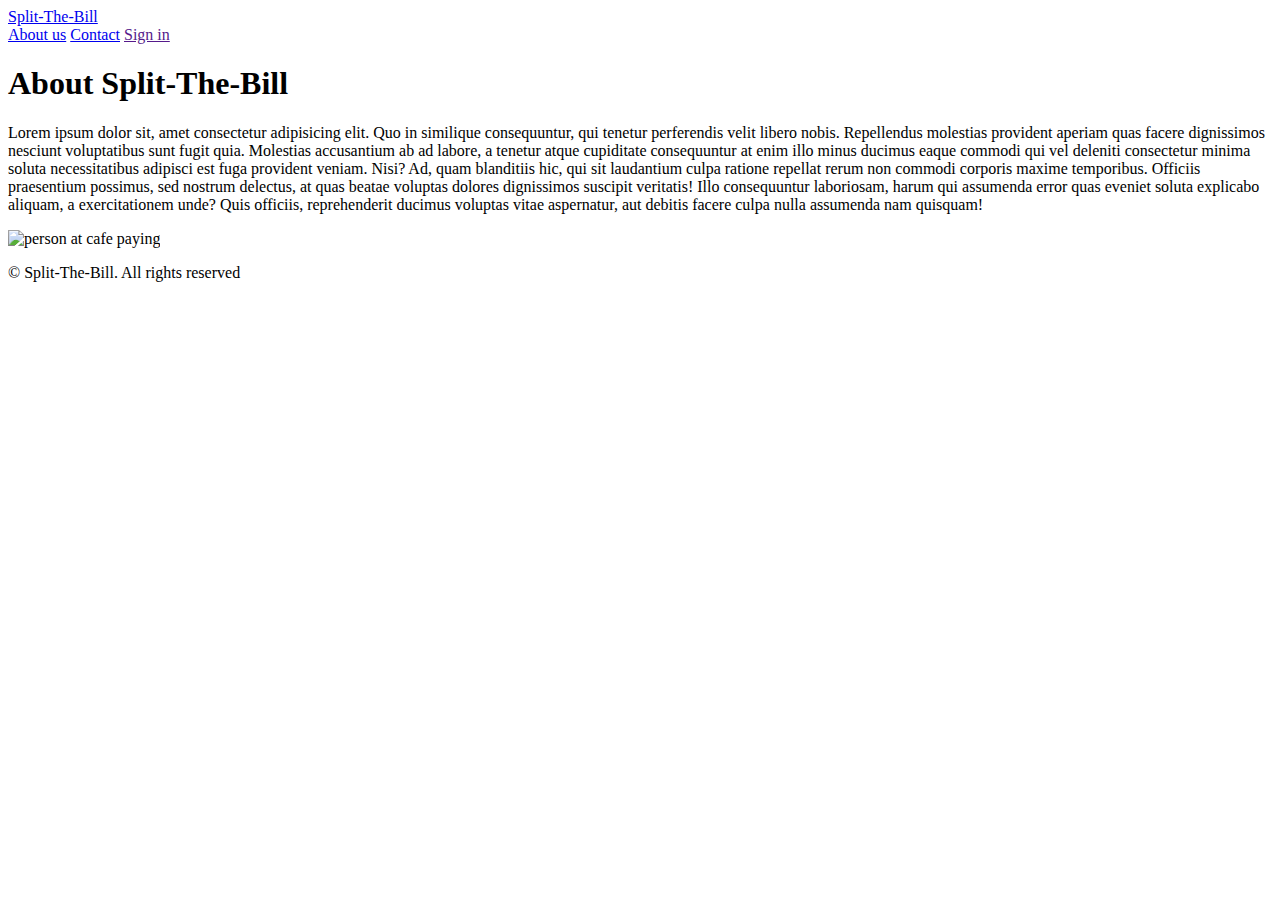
==== about.html @ 28608db0 "Completed contact and about pages" ====
<!DOCTYPE html>
<html class="no-js">

<head>
    <title>Split The Bill</title>

    <meta name="viewport" content="width=device-width, initial-scale=1.0">
    <!-- reset style sheet -->
    <link rel="stylesheet" href="css/reset.css" />
    <!-- My style sheet -->
    <link rel="stylesheet" href="css/index.css" />
    <!-- Fontawesome -->
    <link rel="stylesheet" href="https://use.fontawesome.com/releases/v5.8.1/css/all.css"
        integrity="sha384-50oBUHEmvpQ+1lW4y57PTFmhCaXp0ML5d60M1M7uH2+nqUivzIebhndOJK28anvf" crossorigin="anonymous">
    <!-- Google fonts -->
    <link href="https://fonts.googleapis.com/css?family=Bangers|Questrial" rel="stylesheet">
</head>

<body>
    <header class="header-container">
        <!-- <i class="fas fa-file-invoice-dollar fa-2x" id="logo">Split-The-Bill</i> -->

        <a id="logo" href="index.html">Split-The-Bill</a>
        <nav>
            <a href="about.html">About us</i></a>
            <a href="contact.html">Contact</i></a>
            <a href="">Sign in <i class="fas fa-sign-in-alt"></i></a>
        </nav>
    </header>

    <section id="about">
        <div>
            <h1>About Split-The-Bill</h1>
            <p>Lorem ipsum dolor sit, amet consectetur adipisicing elit. Quo in similique consequuntur, qui tenetur
                perferendis velit libero nobis. Repellendus molestias provident aperiam quas facere dignissimos nesciunt
                voluptatibus sunt fugit quia.
                Molestias accusantium ab ad labore, a tenetur atque cupiditate consequuntur at enim illo minus ducimus
                eaque commodi qui vel deleniti consectetur minima soluta necessitatibus adipisci est fuga provident
                veniam. Nisi?
                Ad, quam blanditiis hic, qui sit laudantium culpa ratione repellat rerum non commodi corporis maxime
                temporibus. Officiis praesentium possimus, sed nostrum delectus, at quas beatae voluptas dolores
                dignissimos suscipit veritatis!
                Illo consequuntur laboriosam, harum qui assumenda error quas eveniet soluta explicabo aliquam, a
                exercitationem unde? Quis officiis, reprehenderit ducimus voluptas vitae aspernatur, aut debitis facere
                culpa nulla assumenda nam quisquam!
            </p>
        </div>

        <div>
            <img src="img/venveo-609390-unsplash.jpg" alt="person at cafe paying">
        </div>
    </section>


    <footer>
        <p>© Split-The-Bill. All rights reserved</p>
    </footer>


</body>

</html>
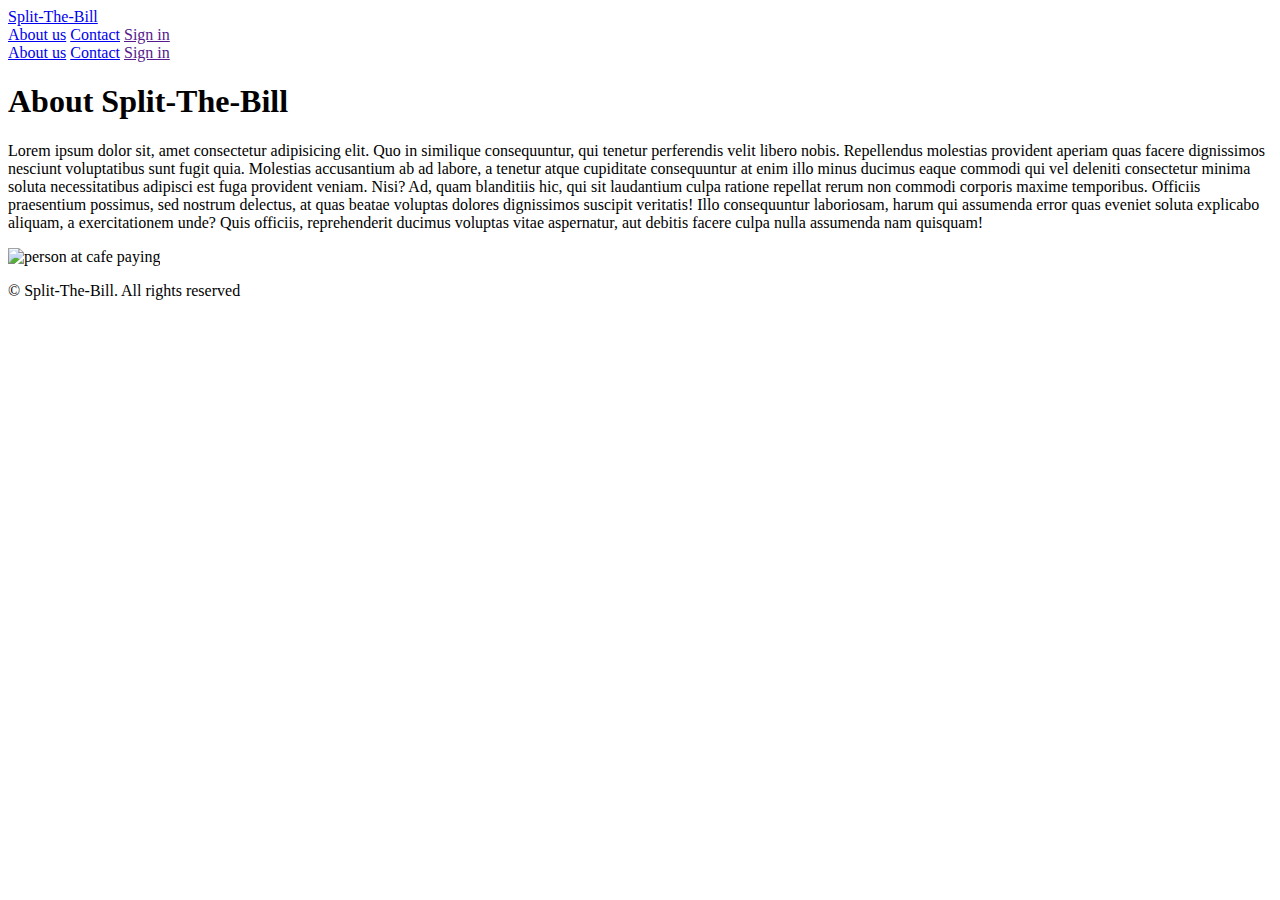
==== commit d4670a0e: "working on drodown for other pages" ====
--- a/about.html
+++ b/about.html
@@ -21,11 +21,27 @@
         <!-- <i class="fas fa-file-invoice-dollar fa-2x" id="logo">Split-The-Bill</i> -->
 
         <a id="logo" href="index.html">Split-The-Bill</a>
-        <nav>
+        <nav id="desktop-nav">
             <a href="about.html">About us</i></a>
             <a href="contact.html">Contact</i></a>
             <a href="">Sign in <i class="fas fa-sign-in-alt"></i></a>
         </nav>
+
+        <!-- mobile nav -->
+        <nav class="dropdown">
+            <section class="dropdown-button">
+                <div class="bar1"></div>
+                <div class="bar2"></div>
+                <div class="bar3"></div>
+            </section>
+            <section class="dropdown-content dropdown-hidden">
+                <a href="about.html">About us</i></a>
+                <a href="contact.html">Contact</i></a>
+                <a href="">Sign in <i class="fas fa-sign-in-alt"></i></a>
+            </section>
+        </nav>
+
+
     </header>
 
     <section id="about">
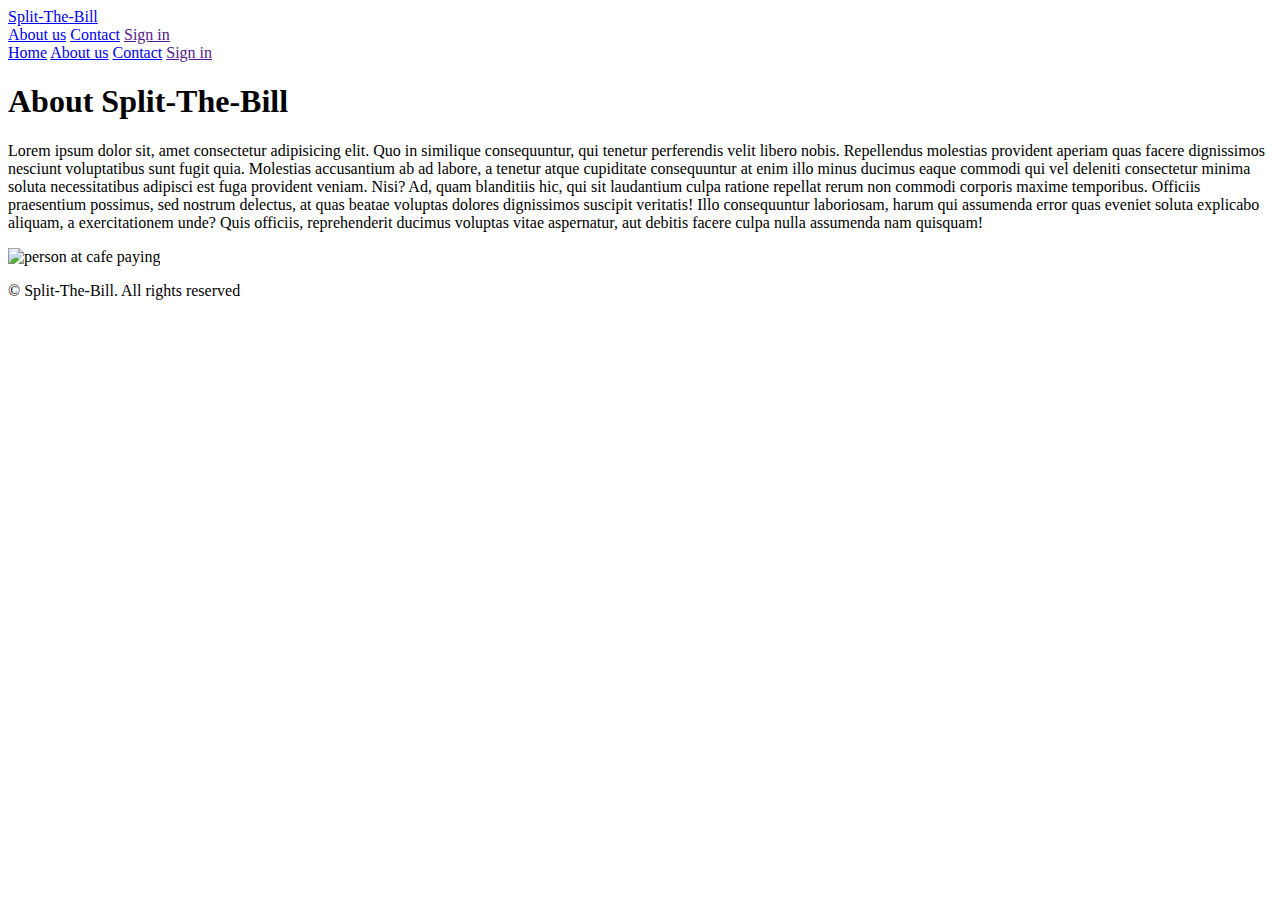
==== commit d641f974: "Responsive and drop-down donw" ====
--- a/about.html
+++ b/about.html
@@ -14,6 +14,8 @@
         integrity="sha384-50oBUHEmvpQ+1lW4y57PTFmhCaXp0ML5d60M1M7uH2+nqUivzIebhndOJK28anvf" crossorigin="anonymous">
     <!-- Google fonts -->
     <link href="https://fonts.googleapis.com/css?family=Bangers|Questrial" rel="stylesheet">
+    <!-- javascript -->
+    <script defer="defer" src="./components/nav/nav.js"></script>
 </head>
 
 <body>
@@ -35,6 +37,7 @@
                 <div class="bar3"></div>
             </section>
             <section class="dropdown-content dropdown-hidden">
+                <a href="index.html">Home</i></a>
                 <a href="about.html">About us</i></a>
                 <a href="contact.html">Contact</i></a>
                 <a href="">Sign in <i class="fas fa-sign-in-alt"></i></a>
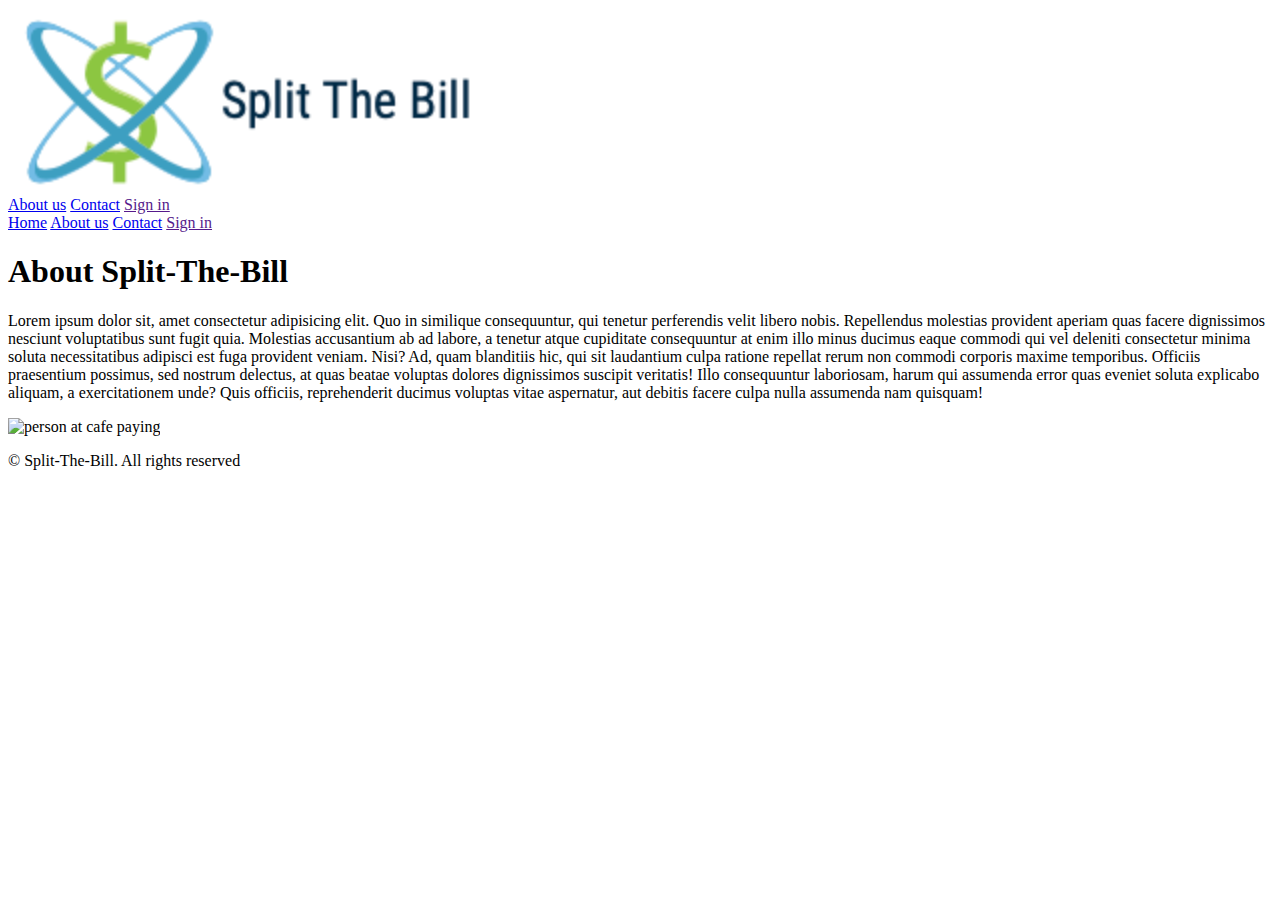
==== commit 42027ae3: "Created logo and update img" ====
--- a/about.html
+++ b/about.html
@@ -21,8 +21,8 @@
 <body>
     <header class="header-container">
         <!-- <i class="fas fa-file-invoice-dollar fa-2x" id="logo">Split-The-Bill</i> -->
-
-        <a id="logo" href="index.html">Split-The-Bill</a>
+        <a href="index.html"><img id="logo-img" src="./img/splitthebill.png" alt="split the bill logo"></a>
+        <!-- <a id="logo" href="index.html">Split-The-Bill</a> -->
         <nav id="desktop-nav">
             <a href="about.html">About us</i></a>
             <a href="contact.html">Contact</i></a>
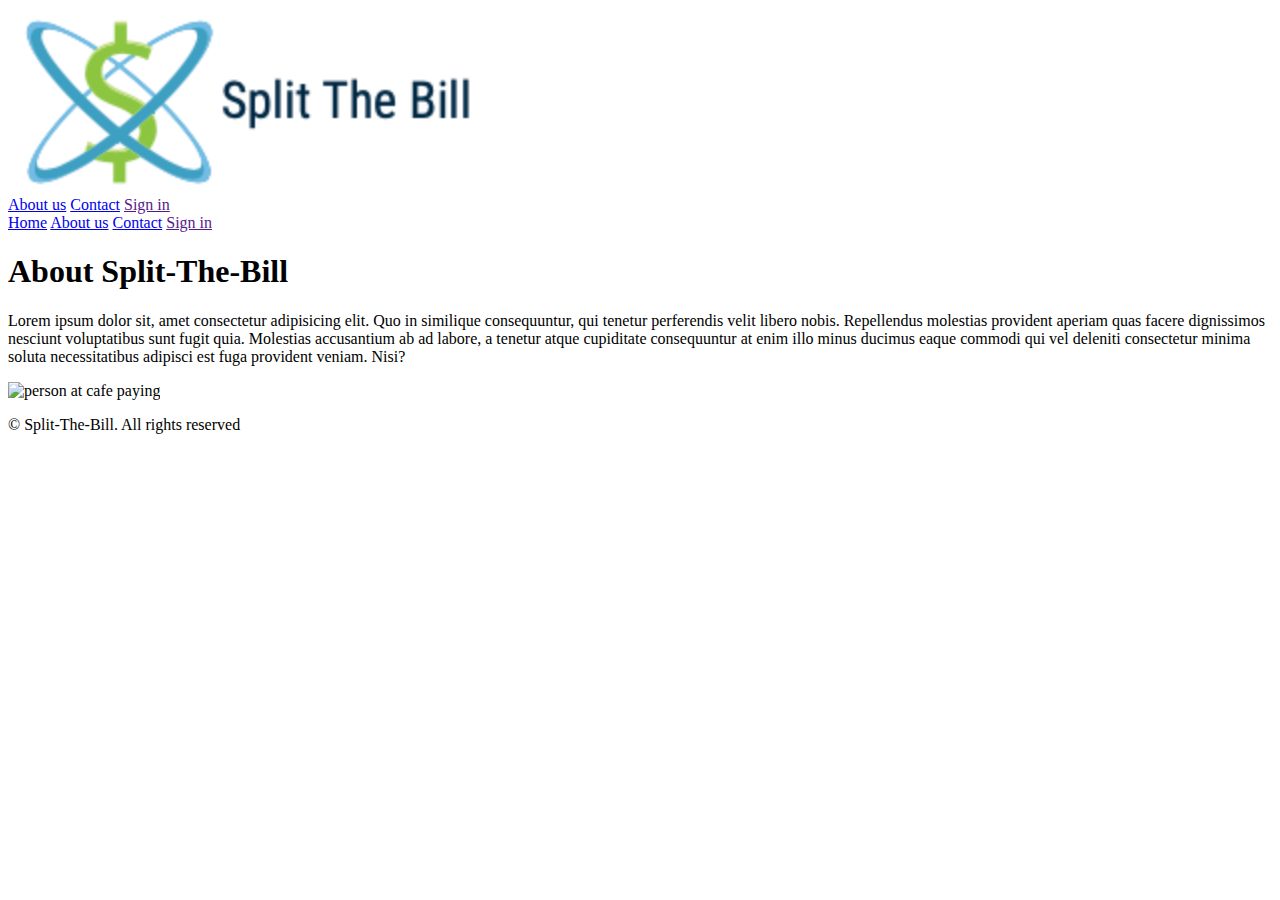
==== commit 735f701b: "Completed responsive design for cell" ====
--- a/about.html
+++ b/about.html
@@ -56,12 +56,6 @@
                 Molestias accusantium ab ad labore, a tenetur atque cupiditate consequuntur at enim illo minus ducimus
                 eaque commodi qui vel deleniti consectetur minima soluta necessitatibus adipisci est fuga provident
                 veniam. Nisi?
-                Ad, quam blanditiis hic, qui sit laudantium culpa ratione repellat rerum non commodi corporis maxime
-                temporibus. Officiis praesentium possimus, sed nostrum delectus, at quas beatae voluptas dolores
-                dignissimos suscipit veritatis!
-                Illo consequuntur laboriosam, harum qui assumenda error quas eveniet soluta explicabo aliquam, a
-                exercitationem unde? Quis officiis, reprehenderit ducimus voluptas vitae aspernatur, aut debitis facere
-                culpa nulla assumenda nam quisquam!
             </p>
         </div>
 
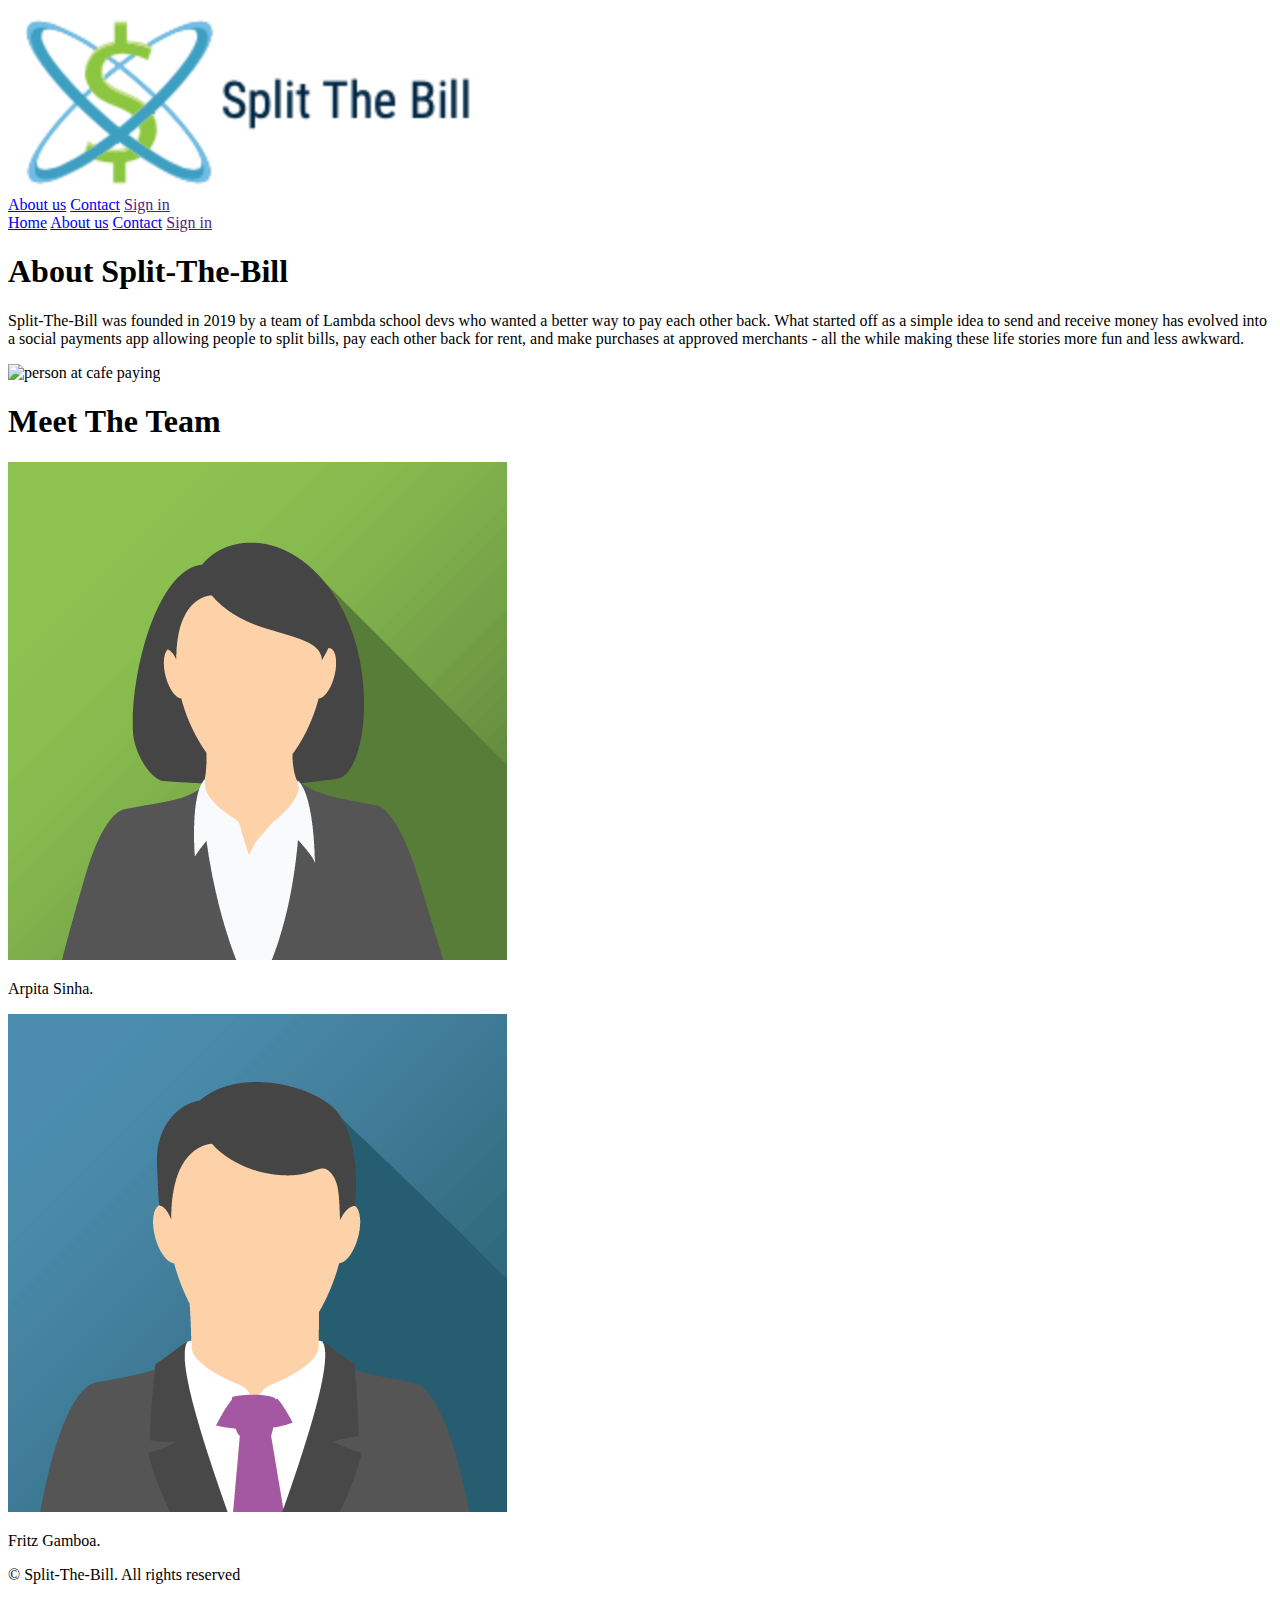
==== commit 65ba740a: "added github links for about us" ====
--- a/about.html
+++ b/about.html
@@ -50,18 +50,35 @@
     <section id="about">
         <div>
             <h1>About Split-The-Bill</h1>
-            <p>Lorem ipsum dolor sit, amet consectetur adipisicing elit. Quo in similique consequuntur, qui tenetur
-                perferendis velit libero nobis. Repellendus molestias provident aperiam quas facere dignissimos nesciunt
-                voluptatibus sunt fugit quia.
-                Molestias accusantium ab ad labore, a tenetur atque cupiditate consequuntur at enim illo minus ducimus
-                eaque commodi qui vel deleniti consectetur minima soluta necessitatibus adipisci est fuga provident
-                veniam. Nisi?
+            <p>Split-The-Bill was founded in 2019 by a team of Lambda school devs who wanted a better way to pay each
+                other back. What started off as a simple idea to send and receive money has evolved into a social
+                payments app allowing people to split bills, pay each other back for rent, and make purchases at
+                approved merchants - all the while making these life stories more fun and less awkward.
             </p>
         </div>
 
         <div>
             <img src="img/venveo-609390-unsplash.jpg" alt="person at cafe paying">
         </div>
+
+        <div>
+            <h1>Meet The Team</h1>
+            <div class="team-intro">
+                <div>
+                    <a href="https://github.com/sinha-arpita" target="blank"><img src="./img/img_avatar2.png"
+                            alt="team member"></a>
+                    <p>Arpita Sinha.</p>
+                </div>
+                <div>
+                    <a href="https://github.com/fritzgt" target="blank"><img src="./img/img_avatar.png"
+                            alt="team member"></a>
+                    <p>Fritz Gamboa.</p>
+                </div>
+
+            </div>
+        </div>
+
+
     </section>
 
 
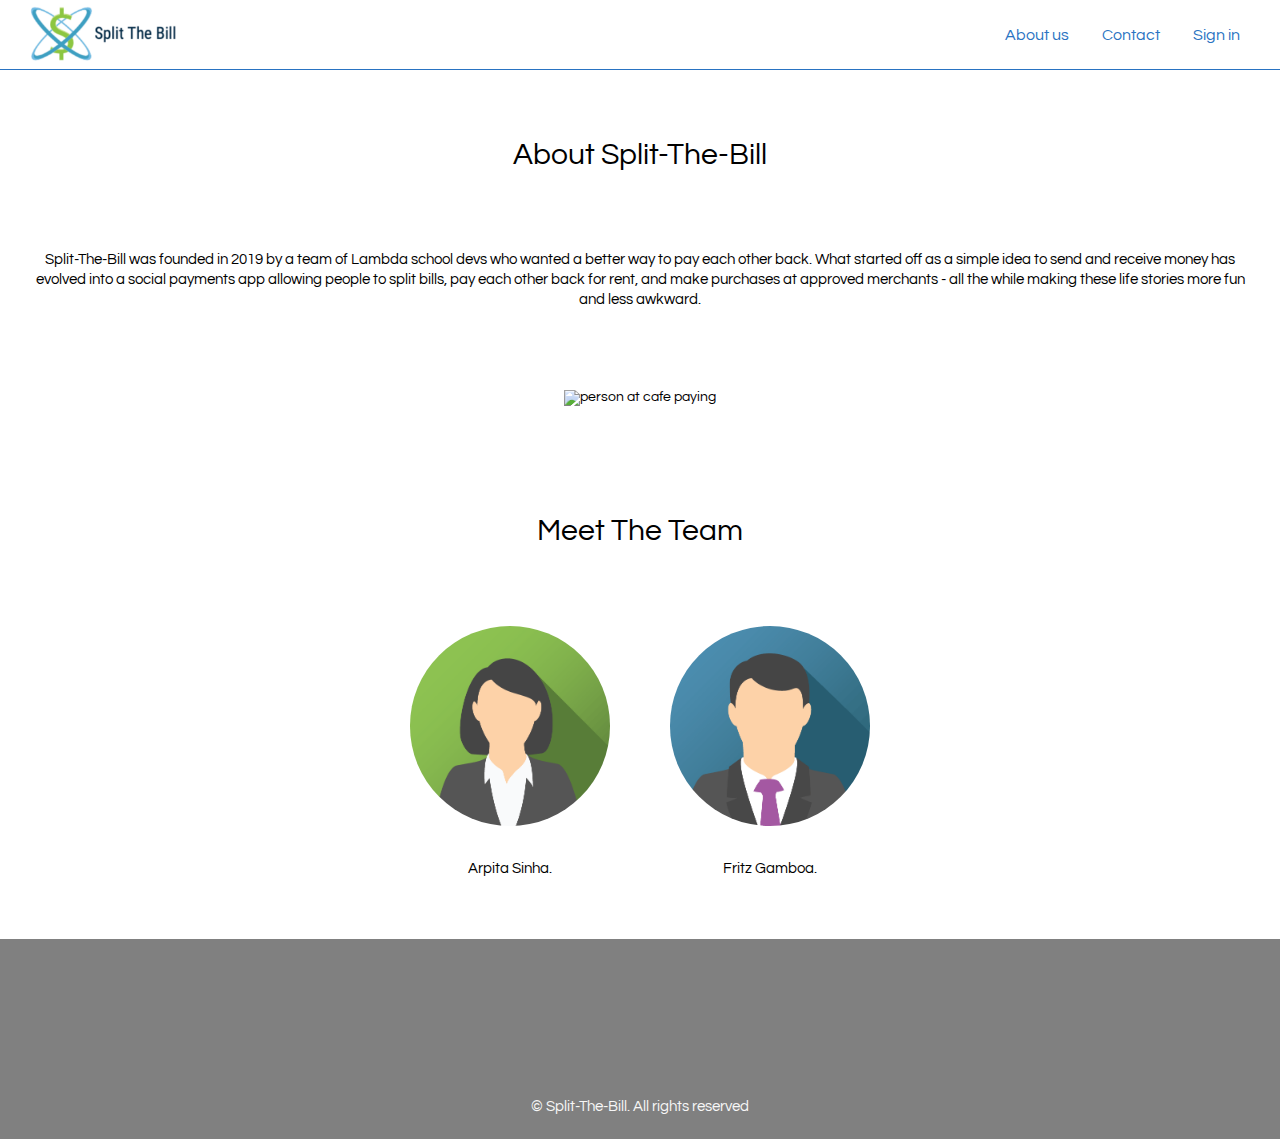
==== commit de946fab: "Update about.html" ====
--- a/about.html
+++ b/about.html
@@ -6,9 +6,9 @@
 
     <meta name="viewport" content="width=device-width, initial-scale=1.0">
     <!-- reset style sheet -->
-    <link rel="stylesheet" href="css/reset.css" />
+    <link rel="stylesheet" href="CSS/reset.css" />
     <!-- My style sheet -->
-    <link rel="stylesheet" href="css/index.css" />
+    <link rel="stylesheet" href="CSS/index.css" />
     <!-- Fontawesome -->
     <link rel="stylesheet" href="https://use.fontawesome.com/releases/v5.8.1/css/all.css"
         integrity="sha384-50oBUHEmvpQ+1lW4y57PTFmhCaXp0ML5d60M1M7uH2+nqUivzIebhndOJK28anvf" crossorigin="anonymous">
@@ -89,4 +89,4 @@
 
 </body>
 
-</html>+</html>
--- a/CSS/index.css
+++ b/CSS/index.css
@@ -0,0 +1,395 @@
+* {
+  box-sizing: border-box;
+  margin: 0;
+  padding: 0;
+}
+.header-container {
+  position: fixed;
+  display: flex;
+  justify-content: space-between;
+  align-items: center;
+  width: 100%;
+  height: 70px;
+  border-bottom: 1px solid #2973C2;
+  font-size: 1.6rem;
+  padding: 0 25px;
+  color: #2973C2;
+  background-color: #ffffff;
+}
+.header-container #logo {
+  font-family: 'Bangers', cursive;
+  font-size: 3rem;
+  text-decoration: none;
+  color: #2973C2;
+}
+.header-container #logo-img {
+  height: 60px;
+  width: auto;
+}
+@media (max-width: 800px) {
+  .header-container #desktop-nav {
+    display: none;
+  }
+}
+.header-container #desktop-nav a {
+  text-decoration: none;
+  color: #2973C2;
+  margin: 0 15px;
+}
+.header-container .dropdown {
+  display: none;
+}
+@media (max-width: 800px) {
+  .header-container .dropdown {
+    display: block;
+  }
+  .header-container .dropdown .bar1,
+  .header-container .dropdown .bar2,
+  .header-container .dropdown .bar3 {
+    width: 35px;
+    height: 3px;
+    background-color: #2973C2;
+    margin: 6px 0;
+    transition: 0.4s;
+  }
+  .header-container .dropdown .change .bar1 {
+    -webkit-transform: rotate(-45deg) translate(-9px, 6px);
+    transform: rotate(-45deg) translate(-9px, 6px);
+  }
+  .header-container .dropdown .change .bar2 {
+    opacity: 0;
+  }
+  .header-container .dropdown .change .bar3 {
+    -webkit-transform: rotate(45deg) translate(-8px, -8px);
+    transform: rotate(45deg) translate(-8px, -8px);
+  }
+  .header-container .dropdown .dropdown-content {
+    top: 70px;
+    position: fixed;
+    height: 2000px;
+    width: 250px;
+    left: 70%;
+    background-color: #ffffff;
+    display: flex;
+    flex-direction: column;
+    transition: 0.5s ease-in;
+  }
+  .header-container .dropdown .dropdown-content a {
+    padding: 20px 0;
+    text-decoration: none;
+    color: #2973C2;
+    margin: 0 15px;
+    font-size: 2rem;
+  }
+  .header-container .dropdown .dropdown-hidden {
+    left: 100%;
+  }
+}
+@media (max-width: 800px) and (max-width: 500px) {
+  .header-container .dropdown .dropdown-content {
+    width: 500px;
+    left: 40%;
+  }
+}
+@media (max-width: 800px) and (max-width: 500px) {
+  .header-container .dropdown .dropdown-content a {
+    font-size: 2.5rem;
+    padding: 30px 0;
+  }
+}
+@media (max-width: 800px) and (max-width: 500px) {
+  .header-container .dropdown .dropdown-hidden {
+    left: 100%;
+  }
+}
+#jumbotrom {
+  display: flex;
+  justify-content: space-between;
+  text-align: center;
+  background-image: url("../img/duy-pham-704498-unsplash.jpg");
+  height: 620px;
+  background-attachment: fixed;
+  background-position: center;
+  background-repeat: no-repeat;
+  background-size: cover;
+}
+@media (max-width: 800px) {
+  #jumbotrom {
+    background-image: url("../img/kelsey-chance-575535-unsplash.jpg");
+  }
+}
+@media (max-width: 500px) {
+  #jumbotrom {
+    background-image: url("../img/zach-reiner-1092524-unsplash.jpg");
+  }
+}
+#jumbotrom div {
+  color: #282828;
+}
+#jumbotrom div h1 {
+  margin-top: 90px;
+  padding: 20px;
+  text-shadow: 1px 2px #ffffff;
+}
+@media (max-width: 800px) {
+  #jumbotrom div h1 {
+    margin-top: 300px;
+    padding: 30px;
+    color: #ffffff;
+    text-shadow: 2px 2px black;
+  }
+}
+#jumbotrom div button {
+  padding: 10px;
+  width: 150px;
+  border-radius: 10px;
+  font-size: 2.5rem;
+  background-color: #2973C2;
+  color: #ffffff;
+  margin: 20px;
+}
+@media (max-width: 500px) {
+  #jumbotrom div button {
+    width: 90%;
+    height: 60px;
+  }
+}
+#jumbotrom #main-img {
+  width: 70%;
+  height: 500px;
+  overflow: hidden;
+  min-width: 400px;
+}
+@media (max-width: 800px) {
+  #jumbotrom #main-img {
+    display: none;
+  }
+}
+#jumbotrom #main-img img {
+  max-width: 100%;
+  height: auto;
+  display: block;
+}
+.intro-content {
+  padding: 20px;
+  text-align: center;
+}
+.intro-content p {
+  padding: 30px;
+}
+.content {
+  width: 100%;
+  margin: 0 auto;
+  display: flex;
+  flex-direction: row;
+  justify-content: center;
+  text-align: center;
+  background-color: #F7F7F7;
+  padding: 60px 0;
+}
+@media (max-width: 800px) {
+  .content {
+    flex-direction: column;
+    width: 100%;
+    padding: 0;
+  }
+}
+.content div {
+  border-radius: 20px;
+  margin: 20px;
+  background-color: #ffffff;
+  max-width: 300px;
+  height: auto;
+}
+@media (max-width: 800px) {
+  .content div {
+    flex-direction: column;
+    max-width: 100%;
+    border-radius: 0;
+    margin: 0;
+  }
+}
+.content div img {
+  width: 100%;
+  height: auto;
+  overflow: hidden;
+  border-radius: 20px 20px 0 0;
+}
+@media (max-width: 800px) {
+  .content div img {
+    border-radius: 0;
+  }
+}
+.content div h1 {
+  padding: 30px;
+}
+.content div p {
+  border-radius: 15px;
+  padding: 10px;
+  margin: 20px;
+}
+.content div button {
+  padding: 10px;
+  width: 20%;
+  border-radius: 10px;
+  font-size: 2.5rem;
+  background-color: #4CAF50;
+  color: #ffffff;
+}
+.container {
+  display: flex;
+  align-content: center;
+  background-color: #F7F7F7;
+  padding-top: 80px;
+}
+@media (max-width: 800px) {
+  .container {
+    padding-bottom: 125px;
+    flex-direction: column;
+  }
+}
+.container div {
+  height: 300px;
+  width: 50%;
+  text-align: center;
+  margin-bottom: 75px;
+  padding: 20px;
+}
+@media (max-width: 800px) {
+  .container div {
+    width: 100%;
+    margin-bottom: 20px;
+  }
+}
+.container div h1 {
+  padding: 50px;
+}
+.container div ul {
+  text-align: left;
+}
+.container div ul li {
+  padding: 10px;
+  list-style-type: circle;
+  list-style-position: inside;
+}
+@media (max-width: 800px) {
+  .container div ul li {
+    font-size: 1.8rem;
+  }
+}
+.container div input {
+  display: block;
+  padding: 10px;
+  border-radius: 5px;
+  margin: 10px auto;
+  transition: width 1s;
+}
+.container div input[type=text] {
+  width: 200px;
+  transition: width 0.35s ease-in-out;
+}
+@media (max-width: 800px) {
+  .container div input[type=text] {
+    width: 80%;
+  }
+}
+@media (max-width: 500px) {
+  .container div input[type=text] {
+    width: 95%;
+  }
+}
+.container div input[type=text]:focus {
+  width: 95%;
+}
+.container div input:last-of-type {
+  height: 60px;
+}
+.container div button {
+  padding: 10px;
+  width: 150px;
+  border-radius: 10px;
+  font-size: 2.5rem;
+  background-color: #2973C2;
+  color: #ffffff;
+  margin: 20px;
+  height: 50px;
+}
+@media (max-width: 500px) {
+  .container div button {
+    width: 95%;
+  }
+}
+#about {
+  padding-top: 80px;
+}
+#about div {
+  text-align: center;
+}
+#about div h1 {
+  padding-top: 60px;
+}
+#about div p {
+  font-size: 1.5rem;
+  padding: 30px;
+  line-height: 2rem;
+}
+#about div img {
+  width: 100%;
+  height: auto;
+  padding: 50px;
+}
+@media (max-width: 800px) {
+  #about div img {
+    padding: 30px 0 0 0;
+  }
+}
+#about div h1 {
+  padding-bottom: 50px;
+}
+#about div .team-intro {
+  display: flex;
+  justify-content: center;
+}
+#about div .team-intro div {
+  padding: 30px;
+}
+#about div .team-intro div img {
+  border-radius: 50%;
+  width: 200px;
+  padding: 0;
+}
+@media (max-width: 800px) {
+  #about div .team-intro div img {
+    width: 150px;
+  }
+}
+html {
+  font-size: 62.5%;
+}
+body {
+  font-size: 14px;
+  font-size: 1.4rem;
+  box-sizing: border-box;
+  min-width: 300px;
+  margin: 0;
+  font-family: 'Questrial', sans-serif;
+}
+h1 {
+  font-size: 3rem;
+}
+p {
+  font-size: 2rem;
+  line-height: 150%;
+}
+footer {
+  height: 200px;
+  background-color: gray;
+  display: flex;
+  justify-content: center;
+  align-items: flex-end;
+}
+footer p {
+  color: #F7F7F7;
+  padding: 20px;
+  font-size: 1.5rem;
+}
